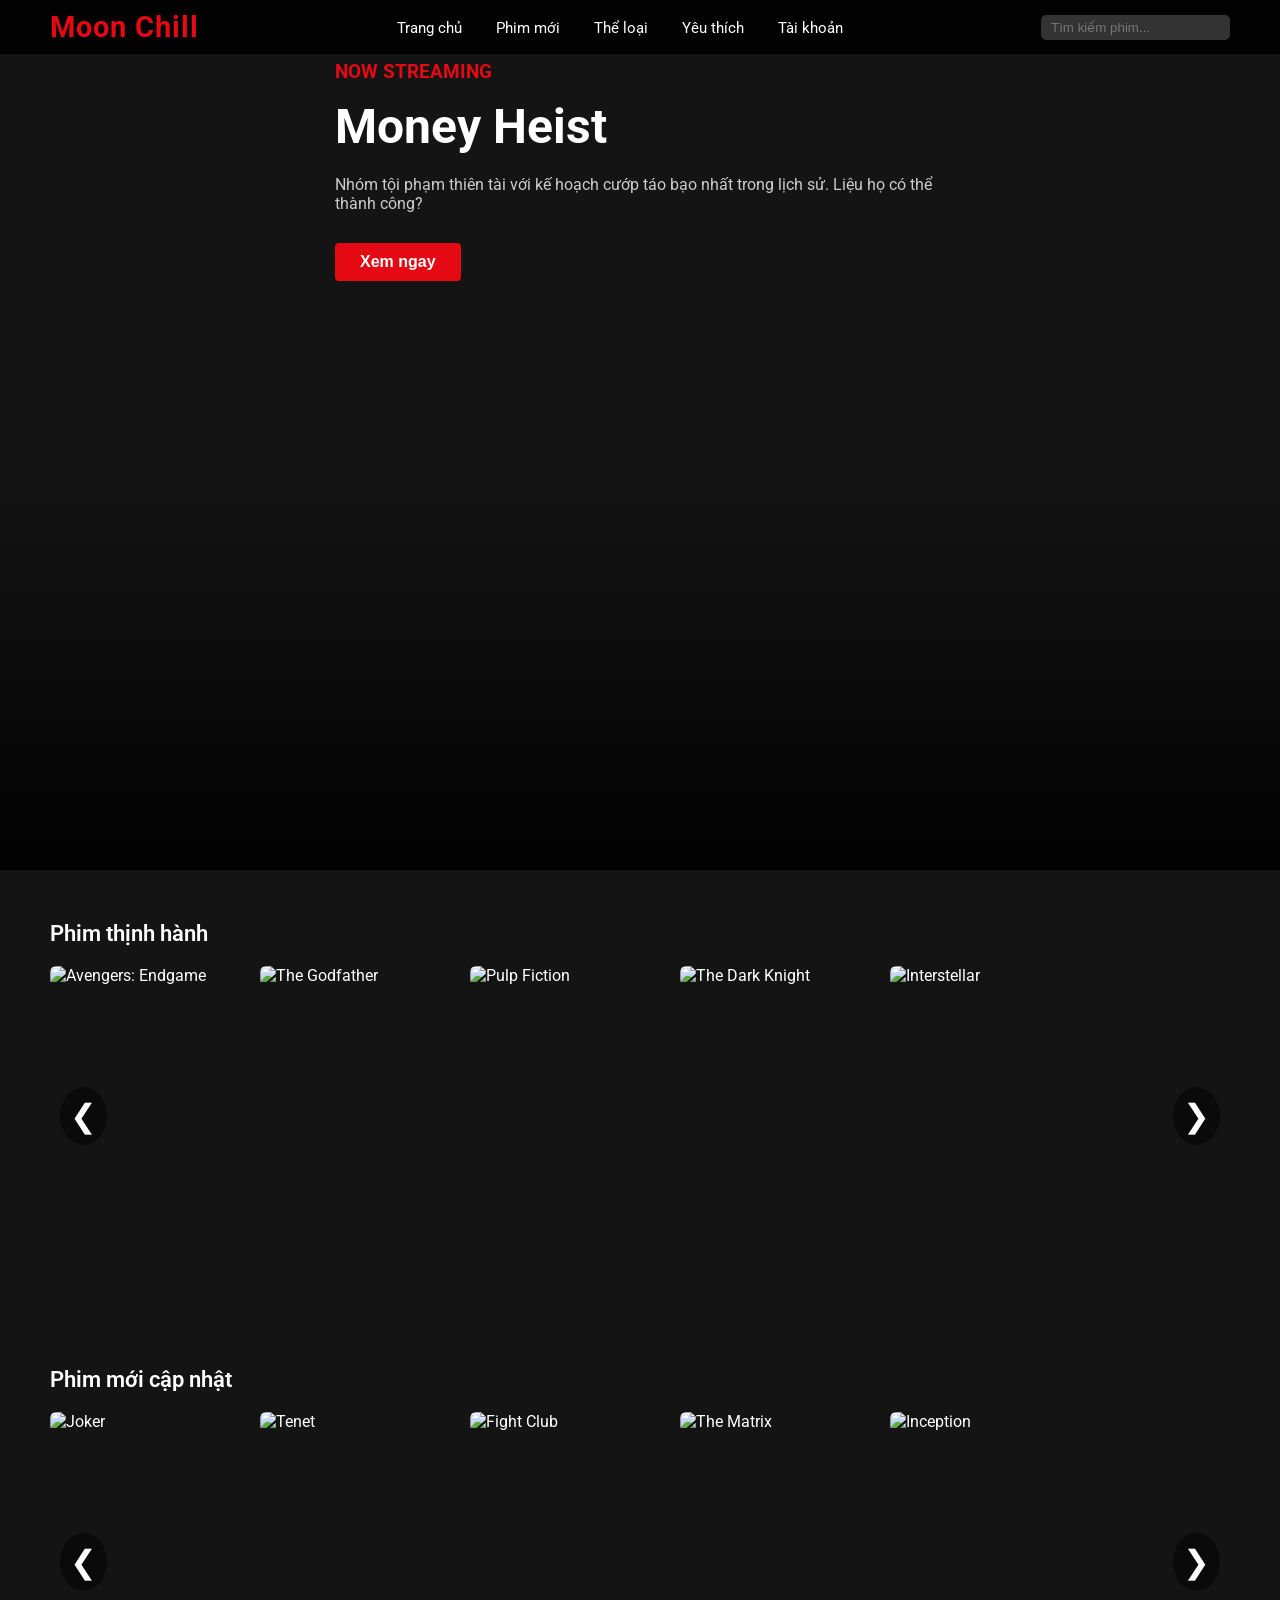
==== index.html @ 310ffe4b "Add files via upload" ====
<!doctype html>
<html lang="vi">
<head>
  <meta charset="utf-8" />
  <meta name="viewport" content="width=device-width, initial-scale=1" />
  <title>Moon Chill - Xem phim trực tuyến</title>
  <link href="https://fonts.googleapis.com/css2?family=Roboto:wght@400;700&display=swap" rel="stylesheet">
  <link rel="stylesheet" href="style.css">
</head>
<body>
  <!-- HEADER -->
  <header>
    <div class="logo">Moon Chill</div>
    <nav>
      <a href="#">Trang chủ</a>
      <a href="#">Phim mới</a>
      <a href="#">Thể loại</a>
      <a href="#">Yêu thích</a>
      <a href="#">Tài khoản</a>
    </nav>
    <div class="search-bar">
      <input type="text" placeholder="Tìm kiếm phim...">
    </div>
  </header>

  <!-- HERO -->
  <section class="hero fade-in" id="hero" style="background-image: url('https://image.tmdb.org/t/p/original/2OMB0ynKlyIenMJWI2Dy9IWT4c.jpg');">
    <div class="hero-content">
      <div class="hero-label fade-in" id="heroLabel">NOW STREAMING</div>
      <h1 id="heroTitle">Money Heist</h1>
      <p id="heroDesc">Nhóm tội phạm thiên tài với kế hoạch cướp táo bạo nhất trong lịch sử. Liệu họ có thể thành công?</p>
      <button id="playButton">Xem ngay</button>
      <button class="add-list">Thêm vào danh sách</button>
    </div>
  </section>

  <!-- PHIM THỊNH HÀNH -->
  <section class="fade-in">
    <h2>Phim thịnh hành</h2>
    <div class="slider-container">
      <button class="slider-btn left">&#10094;</button>
      <div class="movie-row">
        <div class="movie"><img src="https://image.tmdb.org/t/p/w500/7RyHsO4yDXtBv1zUU3mTpHeQ0d5.jpg" alt="Avengers: Endgame"></div>
        <div class="movie"><img src="https://image.tmdb.org/t/p/w500/rSPw7tgCH9c6NqICZef4kZjFOQ5.jpg" alt="The Godfather"></div>
        <div class="movie"><img src="https://image.tmdb.org/t/p/w500/3bhkrj58Vtu7enYsRolD1fZdja1.jpg" alt="Pulp Fiction"></div>
        <div class="movie"><img src="https://image.tmdb.org/t/p/w500/qJ2tW6WMUDux911r6m7haRef0WH.jpg" alt="The Dark Knight"></div>
        <div class="movie"><img src="https://image.tmdb.org/t/p/w500/abW5AzHDaY0XXlZ9k35mTt8NQnw.jpg" alt="Interstellar"></div>
      </div>
      <button class="slider-btn right">&#10095;</button>
    </div>
  </section>

  <!-- PHIM MỚI CẬP NHẬT -->
  <section class="fade-in">
    <h2>Phim mới cập nhật</h2>
    <div class="slider-container">
      <button class="slider-btn left">&#10094;</button>
      <div class="movie-row">
        <div class="movie"><img src="https://image.tmdb.org/t/p/w500/2CAL2433ZeIihfX1Hb2139CX0pW.jpg" alt="Joker"></div>
        <div class="movie"><img src="https://image.tmdb.org/t/p/w500/4ZKZx3asvP3hj7LQo4G7c3LkiCK.jpg" alt="Tenet"></div>
        <div class="movie"><img src="https://image.tmdb.org/t/p/w500/9O7gLzmreU0nGkIB6K3BsJbzvNv.jpg" alt="Fight Club"></div>
        <div class="movie"><img src="https://image.tmdb.org/t/p/w500/6KErczPBROQty7QoIsaa6wJYXZi.jpg" alt="The Matrix"></div>
        <div class="movie"><img src="https://image.tmdb.org/t/p/w500/6gbH9t8XsX6DSW8YvsXk7E8xj1n.jpg" alt="Inception"></div>
      </div>
      <button class="slider-btn right">&#10095;</button>
    </div>
  </section>

  <!-- POPUP VIDEO TRAILER -->
  <div id="videoPopup" class="popup">
    <div class="popup-content">
      <span class="close-btn">&times;</span>
      <video controls autoplay id="trailerVideo">
        <source src="https://cdn.jsdelivr.net/gh/ayusharma1411/trailer-samples/moneyheist.mp4" type="video/mp4">
        Trình duyệt của bạn không hỗ trợ video.
      </video>
    </div>
  </div>

  <!-- FOOTER -->
  <footer class="fade-in">
    © 2025 Moon Chill. Inspired by Netflix UI.
  </footer>

  <script src="app.js"></script>
</body>
</html>
---- style.css ----
* { box-sizing: border-box; margin: 0; padding: 0; }
body {
  font-family: 'Roboto', sans-serif;
  background-color: #141414;
  color: #fff;
  overflow-x: hidden;
}

/* HEADER */
header {
  position: fixed;
  top: 0; left: 0; right: 0;
  display: flex;
  justify-content: space-between;
  align-items: center;
  background: rgba(0, 0, 0, 0.8);
  padding: 16px 50px;
  z-index: 1000;
}
.logo {
  font-size: 1.8rem;
  color: #e50914;
  font-weight: 700;
  letter-spacing: 1px;
}
nav a {
  color: #e5e5e5;
  margin: 0 15px;
  text-decoration: none;
  font-size: 0.95rem;
  transition: color 0.3s;
}
nav a:hover { color: #fff; }
.search-bar input {
  background: #333;
  border: none;
  color: #fff;
  border-radius: 4px;
  padding: 6px 10px;
  outline: none;
}

/* HERO */
.hero {
  position: relative;
  height: 80vh;
  background: url('https://images.unsplash.com/photo-1606112219348-204d7d8b94ee?w=1600') center/cover no-repeat;
  display: flex;
  flex-direction: column;
  justify-content: center;
  padding: 0 60px;
  margin-top: 70px;
}
.hero::after {
  content: '';
  position: absolute;
  inset: 0;
  background: linear-gradient(to top, rgba(0,0,0,0.8) 10%, rgba(0,0,0,0.1));
}
.hero-content {
  position: relative;
  z-index: 1;
  max-width: 550px;
}
.hero h1 {
  font-size: 3rem;
  font-weight: 700;
  margin-bottom: 20px;
}
.hero p {
  font-size: 1rem;
  color: #ccc;
  margin-bottom: 20px;
}
.hero button {
  background-color: #e50914;
  color: #fff;
  border: none;
  padding: 12px 28px;
  font-size: 1rem;
  border-radius: 4px;
  cursor: pointer;
  margin-right: 10px;
  transition: background 0.3s;
}
.hero button:hover { background-color: #f40612; }

/* MOVIE SECTION */
section {
  padding: 40px 60px;
}
section h2 {
  font-size: 1.4rem;
  font-weight: 600;
  margin-bottom: 20px;
}
.movie-row {
  display: flex;
  overflow-x: auto;
  gap: 10px;
  scrollbar-width: none;
}
.movie-row::-webkit-scrollbar { display: none; }
.movie {
  min-width: 200px;
  height: 300px;
  border-radius: 6px;
  overflow: hidden;
  flex-shrink: 0;
  position: relative;
  transition: transform 0.3s;
}
.movie:hover {
  transform: scale(1.08);
  z-index: 2;
}
.movie img {
  width: 100%;
  height: 100%;
  object-fit: cover;
}

/* FOOTER */
footer {
  background-color: #000;
  color: #757575;
  text-align: center;
  padding: 20px;
  font-size: 0.9rem;
  margin-top: 60px;
}

/* Responsive */
@media (max-width: 768px) {
  header { flex-direction: column; gap: 10px; padding: 12px 20px; }
  .hero { padding: 0 20px; height: 60vh; }
  .hero h1 { font-size: 2rem; }
  section { padding: 20px; }
}

/* SLIDER MOVIES */
.slider-container {
  position: relative;
}
.slider-btn {
  position: absolute;
  top: 50%;
  transform: translateY(-50%);
  background-color: rgba(0, 0, 0, 0.5);
  border: none;
  color: #fff;
  font-size: 2rem;
  padding: 10px;
  cursor: pointer;
  border-radius: 50%;
  z-index: 10;
  transition: background 0.3s;
}
.slider-btn:hover {
  background-color: rgba(229, 9, 20, 0.8);
}
.slider-btn.left { left: 10px; }
.slider-btn.right { right: 10px; }
/* Reset và font */
body {
  margin: 0;
  background-color: #141414;
  color: white;
  font-family: 'Roboto', sans-serif;
}

header {
  position: fixed;
  top: 0;
  width: 100%;
  background-color: rgba(0,0,0,0.9);
  display: flex;
  justify-content: space-between;
  align-items: center;
  padding: 10px 50px;
  z-index: 10;
}

.logo {
  font-size: 1.8rem;
  font-weight: 700;
  color: #e50914;
}

nav a {
  margin: 0 15px;
  color: white;
  text-decoration: none;
  transition: color 0.3s;
}

nav a:hover {
  color: #e50914;
}

.search-bar input {
  padding: 5px 10px;
  border-radius: 5px;
  border: none;
}

/* Hero section */
.hero {
  background: url('https://image.tmdb.org/t/p/original/2OMB0ynKlyIenMJWI2Dy9IWT4c.jpg') no-repeat center center/cover;
  height: 90vh;
  display: flex;
  align-items: center;
  justify-content: flex-start;
  color: white;
  padding-left: 50px;
  margin-top: 60px;
  position: relative;
}

.hero::after {
  content: '';
  position: absolute;
  width: 100%;
  height: 100%;
  background: linear-gradient(to top, rgba(0,0,0,0.9), transparent 50%);
  top: 0;
  left: 0;
}

.hero-content {
  position: relative;
  z-index: 2;
  max-width: 600px;
}

.hero button {
  margin: 10px 10px 0 0;
  padding: 10px 25px;
  border: none;
  border-radius: 4px;
  font-weight: 600;
  cursor: pointer;
}

#playButton {
  background-color: #e50914;
  color: white;
}

.add-list {
  background-color: rgba(109,109,110,0.7);
  color: white;
}

/* Movie rows */
section {
  padding: 50px;
}

h2 {
  margin-bottom: 20px;
}

.slider-container {
  position: relative;
}

.movie-row {
  display: flex;
  overflow-x: auto;
  gap: 10px;
  scroll-behavior: smooth;
}

.movie {
  min-width: 200px;
  transition: transform 0.3s;
  cursor: pointer;
}

.movie img {
  width: 100%;
  border-radius: 5px;
}

.movie:hover {
  transform: scale(1.1);
}

/* Nút mũi tên trượt */
.slider-btn {
  position: absolute;
  top: 50%;
  transform: translateY(-50%);
  background-color: rgba(0, 0, 0, 0.5);
  border: none;
  color: #fff;
  font-size: 2rem;
  padding: 10px;
  cursor: pointer;
  border-radius: 50%;
  z-index: 10;
  transition: background 0.3s;
}

.slider-btn:hover {
  background-color: rgba(229, 9, 20, 0.8);
}

.slider-btn.left { left: 10px; }
.slider-btn.right { right: 10px; }

/* Footer */
footer {
  text-align: center;
  padding: 20px;
  color: gray;
  border-top: 1px solid #333;
}

/* Popup trailer */
.popup {
  display: none;
  position: fixed;
  z-index: 999;
  left: 0; top: 0;
  width: 100%; height: 100%;
  background-color: rgba(0,0,0,0.85);
  justify-content: center;
  align-items: center;
}

.popup-content {
  position: relative;
  max-width: 800px;
  width: 90%;
}

.popup video {
  width: 100%;
  border-radius: 10px;
}

.close-btn {
  position: absolute;
  top: -35px;
  right: 0;
  font-size: 2rem;
  cursor: pointer;
  color: white;
}
.movie img {
  width: 100%;
  border-radius: 5px;
  transition: transform 0.3s, box-shadow 0.3s;
}

.movie:hover img {
  transform: scale(1.1);
  box-shadow: 0 10px 20px rgba(0, 0, 0, 0.8);
}
/* Hiệu ứng fade-in khi cuộn trang */
.fade-in {
  opacity: 0;
  transform: translateY(30px);
  transition: opacity 0.8s ease-out, transform 0.8s ease-out;
}

.fade-in.visible {
  opacity: 1;
  transform: translateY(0);
}
/* --- Hero zoom animation --- */
@keyframes heroZoom {
  0% { transform: scale(1); }
  100% { transform: scale(1.05); }
}

.hero {
  background-size: cover;
  background-position: center;
  animation: heroZoom 30s ease-in-out infinite alternate;
}

/* --- Chữ NOW STREAMING --- */
.hero-label {
  font-size: 1.2rem;
  font-weight: 700;
  color: #e50914;
  margin-bottom: 15px;
  opacity: 0;
  transform: translateY(-20px);
  transition: opacity 1s ease-out, transform 1s ease-out;
}

.hero-label.visible {
  opacity: 1;
  transform: translateY(0);
}

/* --- Hero title fade-in --- */
#heroTitle, #heroDesc, #playButton, .add-list {
  opacity: 0;
  transform: translateY(20px);
  transition: opacity 1s ease-out, transform 1s ease-out;
}

.visible-hero-content {
  opacity: 1 !important;
  transform: translateY(0) !important;
}
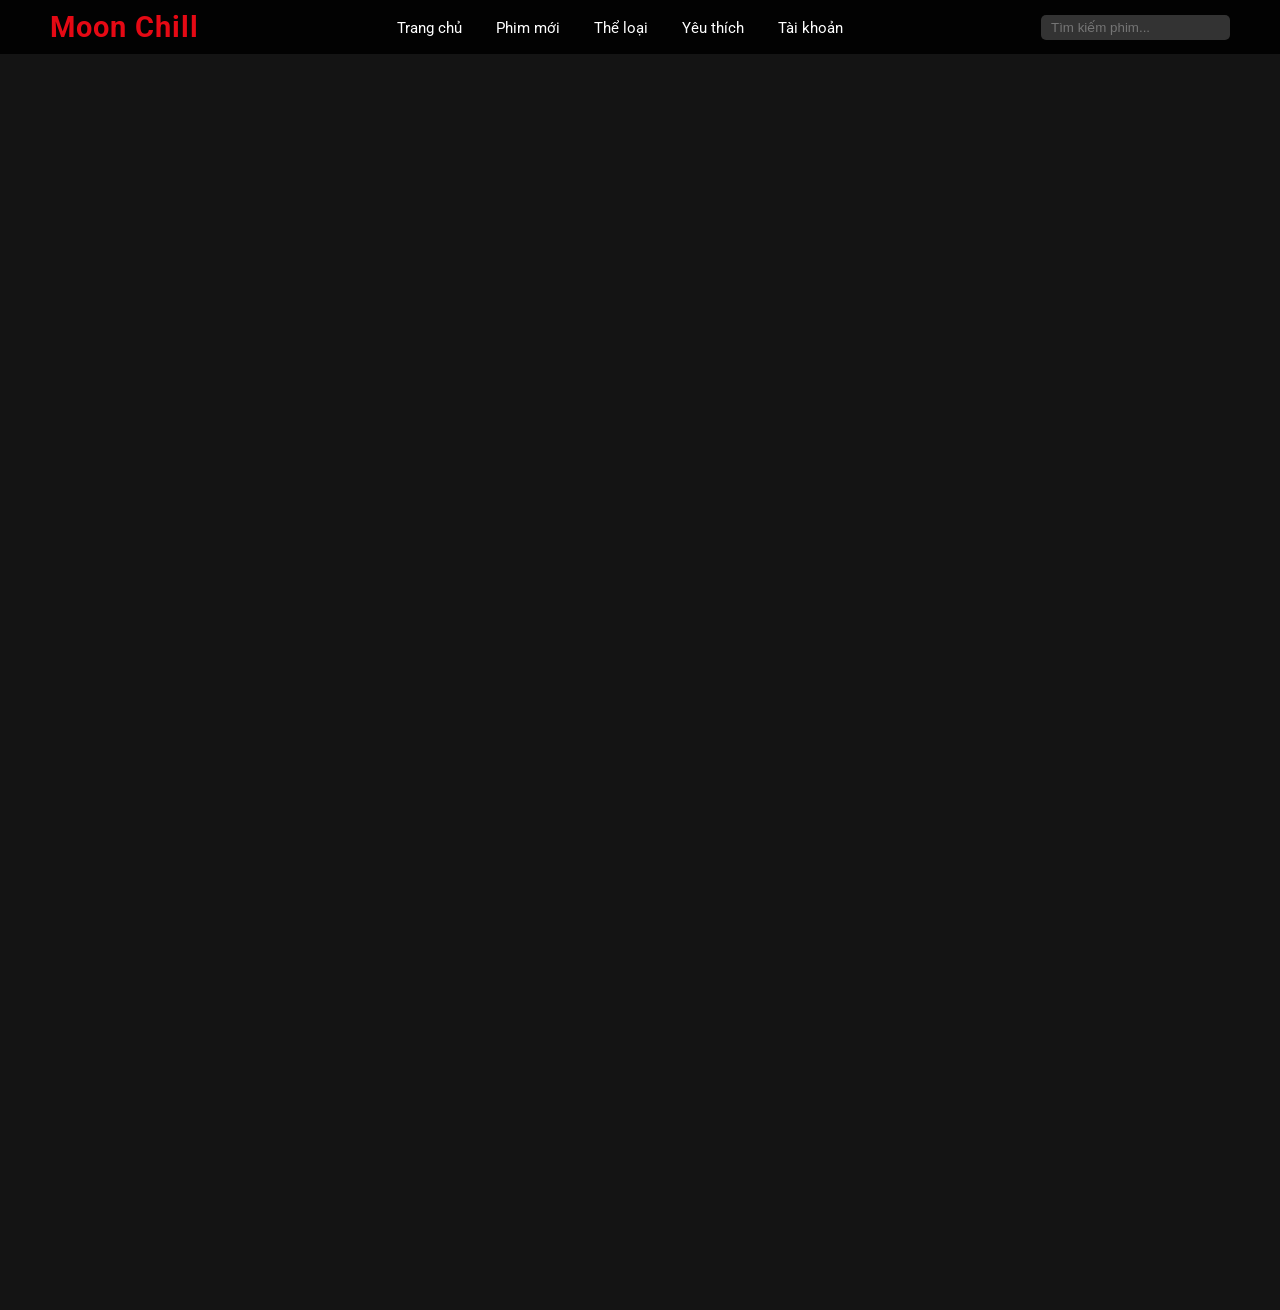
==== commit 699a2ec7: "Update index.html" ====
--- a/index.html
+++ b/index.html
@@ -39,13 +39,7 @@
     <h2>Phim thịnh hành</h2>
     <div class="slider-container">
       <button class="slider-btn left">&#10094;</button>
-      <div class="movie-row">
-        <div class="movie"><img src="https://image.tmdb.org/t/p/w500/7RyHsO4yDXtBv1zUU3mTpHeQ0d5.jpg" alt="Avengers: Endgame"></div>
-        <div class="movie"><img src="https://image.tmdb.org/t/p/w500/rSPw7tgCH9c6NqICZef4kZjFOQ5.jpg" alt="The Godfather"></div>
-        <div class="movie"><img src="https://image.tmdb.org/t/p/w500/3bhkrj58Vtu7enYsRolD1fZdja1.jpg" alt="Pulp Fiction"></div>
-        <div class="movie"><img src="https://image.tmdb.org/t/p/w500/qJ2tW6WMUDux911r6m7haRef0WH.jpg" alt="The Dark Knight"></div>
-        <div class="movie"><img src="https://image.tmdb.org/t/p/w500/abW5AzHDaY0XXlZ9k35mTt8NQnw.jpg" alt="Interstellar"></div>
-      </div>
+      <div class="movie-row"></div>
       <button class="slider-btn right">&#10095;</button>
     </div>
   </section>
@@ -55,13 +49,7 @@
     <h2>Phim mới cập nhật</h2>
     <div class="slider-container">
       <button class="slider-btn left">&#10094;</button>
-      <div class="movie-row">
-        <div class="movie"><img src="https://image.tmdb.org/t/p/w500/2CAL2433ZeIihfX1Hb2139CX0pW.jpg" alt="Joker"></div>
-        <div class="movie"><img src="https://image.tmdb.org/t/p/w500/4ZKZx3asvP3hj7LQo4G7c3LkiCK.jpg" alt="Tenet"></div>
-        <div class="movie"><img src="https://image.tmdb.org/t/p/w500/9O7gLzmreU0nGkIB6K3BsJbzvNv.jpg" alt="Fight Club"></div>
-        <div class="movie"><img src="https://image.tmdb.org/t/p/w500/6KErczPBROQty7QoIsaa6wJYXZi.jpg" alt="The Matrix"></div>
-        <div class="movie"><img src="https://image.tmdb.org/t/p/w500/6gbH9t8XsX6DSW8YvsXk7E8xj1n.jpg" alt="Inception"></div>
-      </div>
+      <div class="movie-row"></div>
       <button class="slider-btn right">&#10095;</button>
     </div>
   </section>
@@ -70,10 +58,7 @@
   <div id="videoPopup" class="popup">
     <div class="popup-content">
       <span class="close-btn">&times;</span>
-      <video controls autoplay id="trailerVideo">
-        <source src="https://cdn.jsdelivr.net/gh/ayusharma1411/trailer-samples/moneyheist.mp4" type="video/mp4">
-        Trình duyệt của bạn không hỗ trợ video.
-      </video>
+      <iframe id="trailerVideo" width="100%" height="400" frameborder="0" allowfullscreen></iframe>
     </div>
   </div>
 
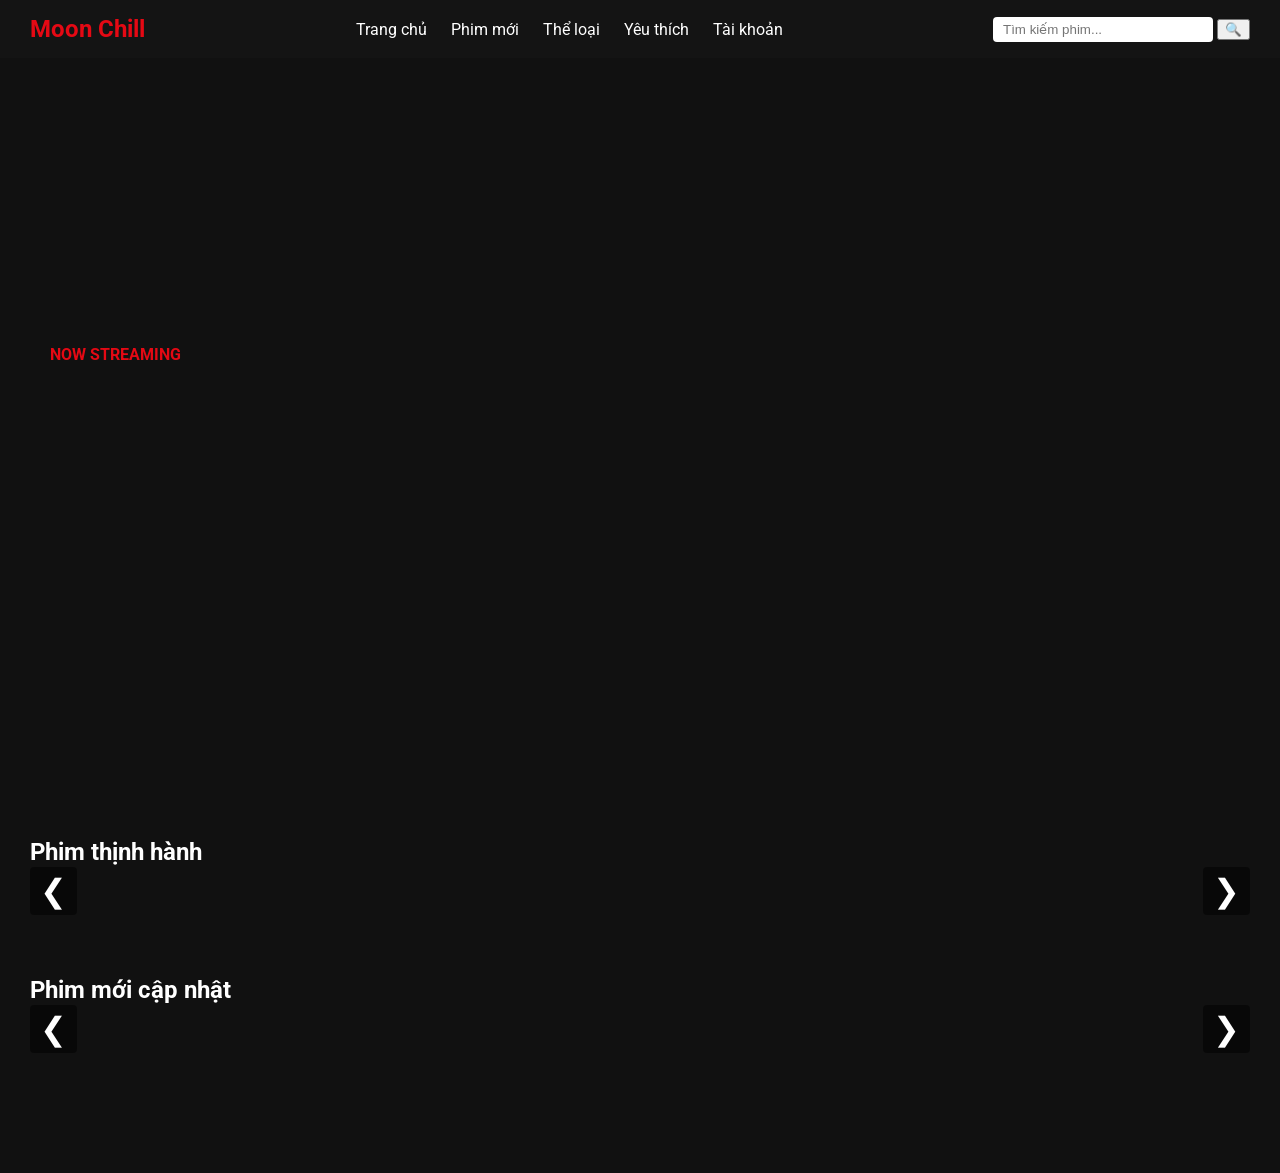
==== commit 4261acc8: "Update index.html" ====
--- a/index.html
+++ b/index.html
@@ -11,7 +11,7 @@
   <!-- HEADER -->
   <header>
     <div class="logo">Moon Chill</div>
-    <nav>
+    <nav id="mainNav">
       <a href="#">Trang chủ</a>
       <a href="#">Phim mới</a>
       <a href="#">Thể loại</a>
@@ -19,22 +19,26 @@
       <a href="#">Tài khoản</a>
     </nav>
     <div class="search-bar">
-      <input type="text" placeholder="Tìm kiếm phim...">
+      <form id="searchForm">
+        <input type="text" id="searchInput" placeholder="Tìm kiếm phim...">
+        <button type="submit">🔍</button>
+      </form>
     </div>
+    <div class="mobile-menu-btn">&#9776;</div>
   </header>
 
-  <!-- HERO -->
-  <section class="hero fade-in" id="hero" style="background-image: url('https://image.tmdb.org/t/p/original/2OMB0ynKlyIenMJWI2Dy9IWT4c.jpg');">
+  <!-- HERO BANNER -->
+  <section class="hero fade-in" id="hero">
     <div class="hero-content">
       <div class="hero-label fade-in" id="heroLabel">NOW STREAMING</div>
-      <h1 id="heroTitle">Money Heist</h1>
-      <p id="heroDesc">Nhóm tội phạm thiên tài với kế hoạch cướp táo bạo nhất trong lịch sử. Liệu họ có thể thành công?</p>
+      <h1 id="heroTitle">Loading...</h1>
+      <p id="heroDesc">Loading description...</p>
       <button id="playButton">Xem ngay</button>
       <button class="add-list">Thêm vào danh sách</button>
     </div>
   </section>
 
-  <!-- PHIM THỊNH HÀNH -->
+  <!-- SLIDER PHIM THỊNH HÀNH -->
   <section class="fade-in">
     <h2>Phim thịnh hành</h2>
     <div class="slider-container">
@@ -44,7 +48,7 @@
     </div>
   </section>
 
-  <!-- PHIM MỚI CẬP NHẬT -->
+  <!-- SLIDER PHIM MỚI CẬP NHẬT -->
   <section class="fade-in">
     <h2>Phim mới cập nhật</h2>
     <div class="slider-container">
@@ -54,7 +58,7 @@
     </div>
   </section>
 
-  <!-- POPUP VIDEO TRAILER -->
+  <!-- POPUP TRAILER -->
   <div id="videoPopup" class="popup">
     <div class="popup-content">
       <span class="close-btn">&times;</span>
@@ -67,6 +71,7 @@
     © 2025 Moon Chill. Inspired by Netflix UI.
   </footer>
 
+  <!-- SCRIPT JS -->
   <script src="app.js"></script>
 </body>
 </html>
--- a/style.css
+++ b/style.css
@@ -1,413 +1,157 @@
-* { box-sizing: border-box; margin: 0; padding: 0; }
-body {
-  font-family: 'Roboto', sans-serif;
-  background-color: #141414;
-  color: #fff;
-  overflow-x: hidden;
+/* === GLOBAL === */
+body { 
+  margin:0; 
+  font-family:'Roboto', sans-serif; 
+  background:#111; 
+  color:#fff; 
+  transition: background 0.3s, color 0.3s;
+}
+body.dark-mode { background:#121212; color:#fff; }
+
+section { padding:30px; }
+section h2 { margin-bottom:20px; font-size:1.5rem; }
+
+/* === HEADER === */
+header { 
+  display:flex; 
+  justify-content:space-between; 
+  align-items:center; 
+  padding:15px 30px; 
+  background:#141414; 
+  position:sticky; 
+  top:0; 
+  z-index:1000; 
+}
+header .logo { font-size:1.5rem; font-weight:700; color:#e50914; }
+header nav a { margin:0 10px; color:#fff; text-decoration:none; }
+header nav a:hover { color:#e50914; }
+header .search-bar input { 
+  padding:5px 10px; 
+  border-radius:4px; 
+  border:none; 
+  outline:none;
+  width:200px;
+}
+header .mobile-menu-btn { display:none; font-size:2rem; cursor:pointer; }
+
+/* === HERO === */
+.hero { 
+  position:relative; 
+  height:70vh; 
+  background-size:cover; 
+  background-position:center; 
+  display:flex; 
+  align-items:center; 
+  justify-content:flex-start; 
+  padding:50px; 
+  animation: heroZoom 30s ease-in-out infinite alternate;
+}
+.hero-label { 
+  color:#e50914; 
+  font-weight:700; 
+  opacity:0; 
+  transform:translateY(-20px); 
+  transition:0.8s; 
+}
+.hero-label.visible { opacity:1; transform:translateY(0); }
+#heroTitle,#heroDesc,#playButton,.add-list { opacity:0; transform:translateY(20px); transition:1s; }
+.visible-hero-content { opacity:1 !important; transform:translateY(0) !important; }
+.hero button { 
+  padding:10px 20px; 
+  margin-right:10px; 
+  background:#e50914; 
+  border:none; 
+  cursor:pointer; 
+  border-radius:4px; 
+  color:#fff; 
+  font-weight:700; 
+}
+.hero button.add-list { background:#333; }
+@keyframes heroZoom { 0%{transform:scale(1);} 100%{transform:scale(1.05);} }
+
+/* === SLIDER === */
+.slider-container { position:relative; }
+.movie-row { 
+  display:flex; 
+  gap:10px; 
+  overflow-x:auto; 
+  scroll-behavior:smooth; 
+  padding-bottom:10px;
+}
+.movie-row::-webkit-scrollbar { display:none; } /* Ẩn scrollbar */
+.movie img { 
+  height:200px; 
+  border-radius:5px; 
+  cursor:pointer; 
+  transition:transform 0.3s, box-shadow 0.3s; 
+}
+.movie img:hover { 
+  transform:scale(1.1); 
+  box-shadow:0 5px 20px rgba(0,0,0,0.7); 
+}
+.slider-btn { 
+  position:absolute; 
+  top:50%; 
+  transform:translateY(-50%); 
+  background:rgba(0,0,0,0.5); 
+  border:none; 
+  color:#fff; 
+  font-size:2rem; 
+  padding:5px 10px; 
+  cursor:pointer; 
+  border-radius:4px;
+  z-index:10;
+}
+.slider-btn.left { left:0; } 
+.slider-btn.right { right:0; }
+
+/* === POPUP TRAILER === */
+.popup { 
+  display:none; 
+  position:fixed; 
+  top:0; left:0; 
+  width:100%; height:100%; 
+  background:rgba(0,0,0,0.9); 
+  justify-content:center; 
+  align-items:center; 
+  z-index:2000; 
+}
+.popup-content { 
+  position:relative; 
+  width:80%; 
+  max-width:800px; 
+}
+.popup .close-btn { 
+  position:absolute; 
+  top:10px; 
+  right:10px; 
+  font-size:2rem; 
+  cursor:pointer; 
+  color:#fff; 
 }
 
-/* HEADER */
-header {
-  position: fixed;
-  top: 0; left: 0; right: 0;
-  display: flex;
-  justify-content: space-between;
-  align-items: center;
-  background: rgba(0, 0, 0, 0.8);
-  padding: 16px 50px;
-  z-index: 1000;
-}
-.logo {
-  font-size: 1.8rem;
-  color: #e50914;
-  font-weight: 700;
-  letter-spacing: 1px;
-}
-nav a {
-  color: #e5e5e5;
-  margin: 0 15px;
-  text-decoration: none;
-  font-size: 0.95rem;
-  transition: color 0.3s;
-}
-nav a:hover { color: #fff; }
-.search-bar input {
-  background: #333;
-  border: none;
-  color: #fff;
-  border-radius: 4px;
-  padding: 6px 10px;
-  outline: none;
+/* === FADE-IN === */
+.fade-in { opacity:0; transform:translateY(20px); transition:1s; }
+.fade-in.visible { opacity:1; transform:translateY(0); }
+
+/* === FOOTER === */
+footer { 
+  text-align:center; 
+  padding:20px; 
+  background:#141414; 
+  margin-top:30px; 
 }
 
-/* HERO */
-.hero {
-  position: relative;
-  height: 80vh;
-  background: url('https://images.unsplash.com/photo-1606112219348-204d7d8b94ee?w=1600') center/cover no-repeat;
-  display: flex;
-  flex-direction: column;
-  justify-content: center;
-  padding: 0 60px;
-  margin-top: 70px;
-}
-.hero::after {
-  content: '';
-  position: absolute;
-  inset: 0;
-  background: linear-gradient(to top, rgba(0,0,0,0.8) 10%, rgba(0,0,0,0.1));
-}
-.hero-content {
-  position: relative;
-  z-index: 1;
-  max-width: 550px;
-}
-.hero h1 {
-  font-size: 3rem;
-  font-weight: 700;
-  margin-bottom: 20px;
-}
-.hero p {
-  font-size: 1rem;
-  color: #ccc;
-  margin-bottom: 20px;
-}
-.hero button {
-  background-color: #e50914;
-  color: #fff;
-  border: none;
-  padding: 12px 28px;
-  font-size: 1rem;
-  border-radius: 4px;
-  cursor: pointer;
-  margin-right: 10px;
-  transition: background 0.3s;
-}
-.hero button:hover { background-color: #f40612; }
-
-/* MOVIE SECTION */
-section {
-  padding: 40px 60px;
-}
-section h2 {
-  font-size: 1.4rem;
-  font-weight: 600;
-  margin-bottom: 20px;
-}
-.movie-row {
-  display: flex;
-  overflow-x: auto;
-  gap: 10px;
-  scrollbar-width: none;
-}
-.movie-row::-webkit-scrollbar { display: none; }
-.movie {
-  min-width: 200px;
-  height: 300px;
-  border-radius: 6px;
-  overflow: hidden;
-  flex-shrink: 0;
-  position: relative;
-  transition: transform 0.3s;
-}
-.movie:hover {
-  transform: scale(1.08);
-  z-index: 2;
-}
-.movie img {
-  width: 100%;
-  height: 100%;
-  object-fit: cover;
+/* === RESPONSIVE === */
+@media (max-width:768px){
+  header nav { display:none; flex-direction:column; background:#141414; position:absolute; top:60px; left:0; width:100%; padding:10px; }
+  header nav.active { display:flex; }
+  header .mobile-menu-btn { display:block; }
+  .hero { padding:30px; height:50vh; }
+  .movie img { height:150px; }
 }
 
-/* FOOTER */
-footer {
-  background-color: #000;
-  color: #757575;
-  text-align: center;
-  padding: 20px;
-  font-size: 0.9rem;
-  margin-top: 60px;
-}
-
-/* Responsive */
-@media (max-width: 768px) {
-  header { flex-direction: column; gap: 10px; padding: 12px 20px; }
-  .hero { padding: 0 20px; height: 60vh; }
-  .hero h1 { font-size: 2rem; }
-  section { padding: 20px; }
-}
-
-/* SLIDER MOVIES */
-.slider-container {
-  position: relative;
-}
-.slider-btn {
-  position: absolute;
-  top: 50%;
-  transform: translateY(-50%);
-  background-color: rgba(0, 0, 0, 0.5);
-  border: none;
-  color: #fff;
-  font-size: 2rem;
-  padding: 10px;
-  cursor: pointer;
-  border-radius: 50%;
-  z-index: 10;
-  transition: background 0.3s;
-}
-.slider-btn:hover {
-  background-color: rgba(229, 9, 20, 0.8);
-}
-.slider-btn.left { left: 10px; }
-.slider-btn.right { right: 10px; }
-/* Reset và font */
-body {
-  margin: 0;
-  background-color: #141414;
-  color: white;
-  font-family: 'Roboto', sans-serif;
-}
-
-header {
-  position: fixed;
-  top: 0;
-  width: 100%;
-  background-color: rgba(0,0,0,0.9);
-  display: flex;
-  justify-content: space-between;
-  align-items: center;
-  padding: 10px 50px;
-  z-index: 10;
-}
-
-.logo {
-  font-size: 1.8rem;
-  font-weight: 700;
-  color: #e50914;
-}
-
-nav a {
-  margin: 0 15px;
-  color: white;
-  text-decoration: none;
-  transition: color 0.3s;
-}
-
-nav a:hover {
-  color: #e50914;
-}
-
-.search-bar input {
-  padding: 5px 10px;
-  border-radius: 5px;
-  border: none;
-}
-
-/* Hero section */
-.hero {
-  background: url('https://image.tmdb.org/t/p/original/2OMB0ynKlyIenMJWI2Dy9IWT4c.jpg') no-repeat center center/cover;
-  height: 90vh;
-  display: flex;
-  align-items: center;
-  justify-content: flex-start;
-  color: white;
-  padding-left: 50px;
-  margin-top: 60px;
-  position: relative;
-}
-
-.hero::after {
-  content: '';
-  position: absolute;
-  width: 100%;
-  height: 100%;
-  background: linear-gradient(to top, rgba(0,0,0,0.9), transparent 50%);
-  top: 0;
-  left: 0;
-}
-
-.hero-content {
-  position: relative;
-  z-index: 2;
-  max-width: 600px;
-}
-
-.hero button {
-  margin: 10px 10px 0 0;
-  padding: 10px 25px;
-  border: none;
-  border-radius: 4px;
-  font-weight: 600;
-  cursor: pointer;
-}
-
-#playButton {
-  background-color: #e50914;
-  color: white;
-}
-
-.add-list {
-  background-color: rgba(109,109,110,0.7);
-  color: white;
-}
-
-/* Movie rows */
-section {
-  padding: 50px;
-}
-
-h2 {
-  margin-bottom: 20px;
-}
-
-.slider-container {
-  position: relative;
-}
-
-.movie-row {
-  display: flex;
-  overflow-x: auto;
-  gap: 10px;
-  scroll-behavior: smooth;
-}
-
-.movie {
-  min-width: 200px;
-  transition: transform 0.3s;
-  cursor: pointer;
-}
-
-.movie img {
-  width: 100%;
-  border-radius: 5px;
-}
-
-.movie:hover {
-  transform: scale(1.1);
-}
-
-/* Nút mũi tên trượt */
-.slider-btn {
-  position: absolute;
-  top: 50%;
-  transform: translateY(-50%);
-  background-color: rgba(0, 0, 0, 0.5);
-  border: none;
-  color: #fff;
-  font-size: 2rem;
-  padding: 10px;
-  cursor: pointer;
-  border-radius: 50%;
-  z-index: 10;
-  transition: background 0.3s;
-}
-
-.slider-btn:hover {
-  background-color: rgba(229, 9, 20, 0.8);
-}
-
-.slider-btn.left { left: 10px; }
-.slider-btn.right { right: 10px; }
-
-/* Footer */
-footer {
-  text-align: center;
-  padding: 20px;
-  color: gray;
-  border-top: 1px solid #333;
-}
-
-/* Popup trailer */
-.popup {
-  display: none;
-  position: fixed;
-  z-index: 999;
-  left: 0; top: 0;
-  width: 100%; height: 100%;
-  background-color: rgba(0,0,0,0.85);
-  justify-content: center;
-  align-items: center;
-}
-
-.popup-content {
-  position: relative;
-  max-width: 800px;
-  width: 90%;
-}
-
-.popup video {
-  width: 100%;
-  border-radius: 10px;
-}
-
-.close-btn {
-  position: absolute;
-  top: -35px;
-  right: 0;
-  font-size: 2rem;
-  cursor: pointer;
-  color: white;
-}
-.movie img {
-  width: 100%;
-  border-radius: 5px;
-  transition: transform 0.3s, box-shadow 0.3s;
-}
-
-.movie:hover img {
-  transform: scale(1.1);
-  box-shadow: 0 10px 20px rgba(0, 0, 0, 0.8);
-}
-/* Hiệu ứng fade-in khi cuộn trang */
-.fade-in {
-  opacity: 0;
-  transform: translateY(30px);
-  transition: opacity 0.8s ease-out, transform 0.8s ease-out;
-}
-
-.fade-in.visible {
-  opacity: 1;
-  transform: translateY(0);
-}
-/* --- Hero zoom animation --- */
-@keyframes heroZoom {
-  0% { transform: scale(1); }
-  100% { transform: scale(1.05); }
-}
-
-.hero {
-  background-size: cover;
-  background-position: center;
-  animation: heroZoom 30s ease-in-out infinite alternate;
-}
-
-/* --- Chữ NOW STREAMING --- */
-.hero-label {
-  font-size: 1.2rem;
-  font-weight: 700;
-  color: #e50914;
-  margin-bottom: 15px;
-  opacity: 0;
-  transform: translateY(-20px);
-  transition: opacity 1s ease-out, transform 1s ease-out;
-}
-
-.hero-label.visible {
-  opacity: 1;
-  transform: translateY(0);
-}
-
-/* --- Hero title fade-in --- */
-#heroTitle, #heroDesc, #playButton, .add-list {
-  opacity: 0;
-  transform: translateY(20px);
-  transition: opacity 1s ease-out, transform 1s ease-out;
-}
-
-.visible-hero-content {
-  opacity: 1 !important;
-  transform: translateY(0) !important;
-}
-
-
+/* === DARK MODE TOGGLE === */
+body.dark-mode header { background:#1a1a1a; }
+body.dark-mode footer { background:#1a1a1a; }
+body.dark-mode .hero button.add-list { background:#555; }
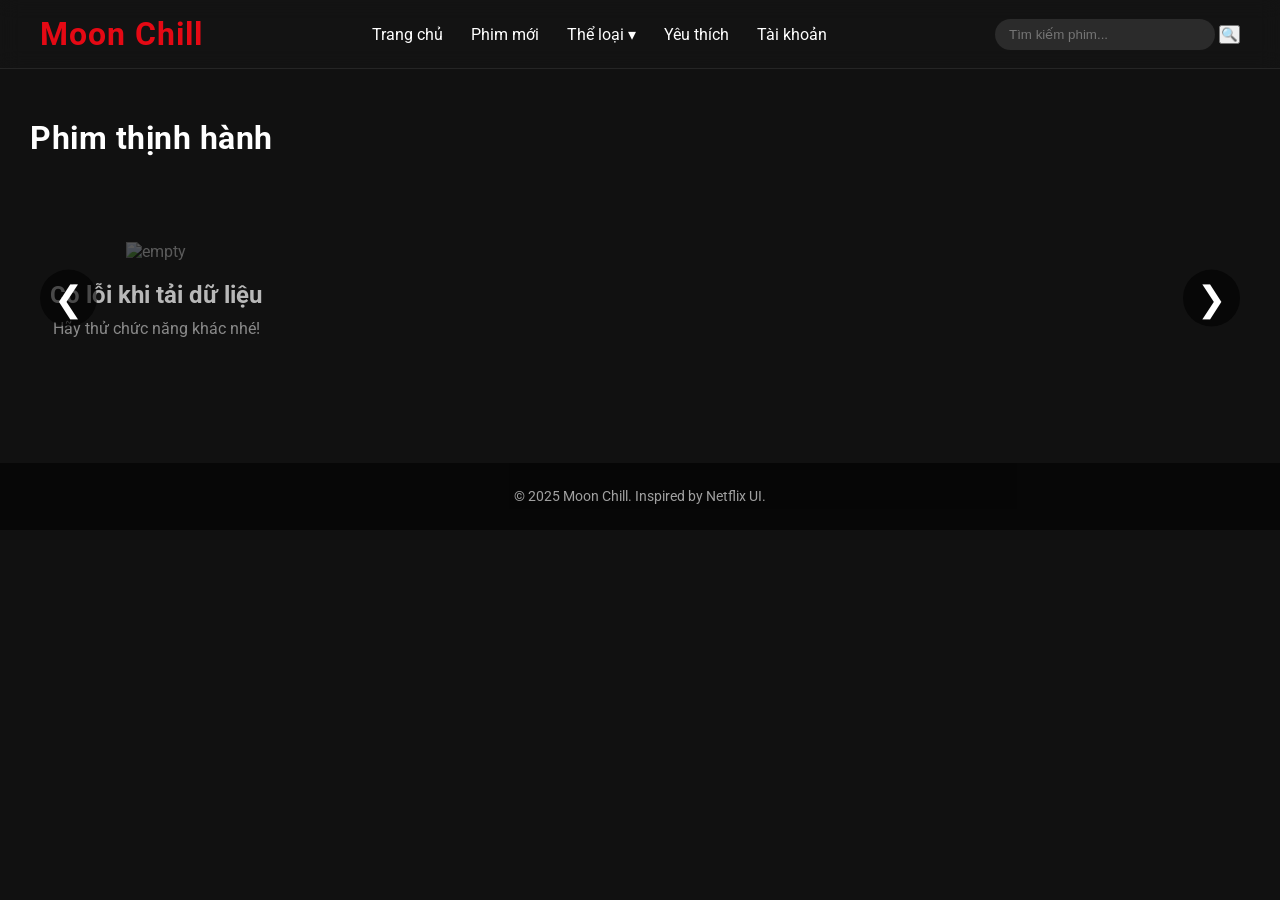
==== commit 02b75ce2: "Add files via upload" ====
--- a/index.html
+++ b/index.html
@@ -1,77 +1,372 @@
 <!doctype html>
 <html lang="vi">
 <head>
-  <meta charset="utf-8" />
-  <meta name="viewport" content="width=device-width, initial-scale=1" />
+  <meta charset="utf-8"/>
+  <meta name="viewport" content="width=device-width, initial-scale=1"/>
   <title>Moon Chill - Xem phim trực tuyến</title>
-  <link href="https://fonts.googleapis.com/css2?family=Roboto:wght@400;700&display=swap" rel="stylesheet">
-  <link rel="stylesheet" href="style.css">
+  <link href="https://fonts.googleapis.com/css2?family=Roboto:wght@300;400;700&display=swap" rel="stylesheet">
+  <style>
+    :root {
+      --bg: #111;
+      --accent: #e50914;
+      --text: #fff;
+      --glass: rgba(20, 20, 20, 0.7);
+    }
+    *{box-sizing:border-box;margin:0;padding:0}
+    body{background:var(--bg);color:var(--text);font-family:'Roboto',sans-serif;overflow-x:hidden}
+    a{color:var(--text);text-decoration:none}
+    section{padding:50px 30px;position:relative}
+    section h2{margin-bottom:25px;font-size:2rem;font-weight:700;letter-spacing:.5px}
+
+    /* HEADER */
+    header{
+      display:flex;justify-content:space-between;align-items:center;
+      padding:15px 40px;background:var(--glass);backdrop-filter:blur(10px);
+      position:sticky;top:0;z-index:1000;border-bottom:1px solid rgba(255,255,255,.08)
+    }
+    header .logo{font-size:2rem;font-weight:700;color:var(--accent);letter-spacing:1px}
+    header nav a{margin:0 12px;font-size:1rem;transition:.3s}
+    header nav a:hover{color:var(--accent);transform:scale(1.05)}
+    header .search-bar{display:flex;align-items:center}
+    header .search-bar input{
+      padding:8px 14px;border-radius:25px;border:none;outline:none;width:220px;background:rgba(255,255,255,.1);color:#fff;transition:.3s
+    }
+    header .search-bar input:focus{background:rgba(255,255,255,.2);width:250px}
+    header .mobile-menu-btn{display:none;font-size:2rem;cursor:pointer}
+
+    /* HERO */
+    .hero{
+      position:relative;height:80vh;background-size:cover;background-position:center;
+      display:flex;align-items:center;justify-content:flex-start;padding:60px;
+      animation:heroZoom 25s ease-in-out infinite alternate
+    }
+    @keyframes heroZoom{0%{transform:scale(1)}100%{transform:scale(1.08)}}
+    .hero::before{
+      content:'';position:absolute;inset:0;background:linear-gradient(90deg,rgba(0,0,0,.9) 30%,transparent)
+    }
+    .hero-content{position:relative;max-width:600px}
+    .hero-label{color:var(--accent);font-weight:700;margin-bottom:.5rem;font-size:1.1rem;letter-spacing:2px}
+    .hero h1{font-size:3.5rem;margin-bottom:1rem;line-height:1.1}
+    .hero p{margin-bottom:1.5rem;line-height:1.6;font-size:1.1rem;opacity:.9}
+    .btn-group{display:flex;gap:1rem;margin-top:1.5rem}
+    .btn-group button{
+      padding:.8rem 1.8rem;font-size:1rem;border:none;border-radius:30px;cursor:pointer;font-weight:700;transition:.3s
+    }
+    #playButton{background:var(--accent);color:#fff}
+    #playButton:hover{background:#f40612;transform:scale(1.05)}
+    #watchButton{background:rgba(255,255,255,.2);color:#fff;backdrop-filter:blur(5px)}
+    #watchButton:hover{background:rgba(255,255,255,.3);transform:scale(1.05)}
+    .add-list{background:rgba(255,255,255,.1);color:#fff;margin-top:1rem;padding:.6rem 1.4rem;border:1px solid rgba(255,255,255,.3);border-radius:25px;cursor:pointer;transition:.3s}
+    .add-list:hover{background:rgba(255,255,255,.2);transform:scale(1.05)}
+
+    /* SLIDER */
+    .slider-container{position:relative}
+    .movie-row{
+      display:flex;gap:12px;overflow-x:auto;scroll-behavior:smooth;padding-bottom:15px
+    }
+    .movie-row::-webkit-scrollbar{display:none}
+    .movie{
+      flex:0 0 auto;position:relative;border-radius:8px;overflow:hidden;
+      transition:transform .4s,box-shadow .4s
+    }
+    .movie img{height:220px;border-radius:8px;display:block}
+    .movie:hover{transform:scale(1.12) translateY(-5px);box-shadow:0 10px 30px rgba(229,9,20,.5)}
+    .slider-btn{
+      position:absolute;top:50%;transform:translateY(-50%);
+      background:rgba(0,0,0,.6);border:none;color:#fff;font-size:2.2rem;
+      padding:8px 14px;cursor:pointer;border-radius:50%;z-index:10;transition:.3s
+    }
+    .slider-btn:hover{background:rgba(0,0,0,.8);transform:translateY(-50%) scale(1.1)}
+    .slider-btn.left{left:10px}
+    .slider-btn.right{right:10px}
+
+    /* SKELETON LOADING */
+    .skeleton{
+      background:linear-gradient(90deg,#222 25%,#333 50%,#222 75%);
+      background-size:200% 100%;animation:shine 1.5s infinite;
+      height:220px;width:147px;border-radius:8px
+    }
+    @keyframes shine{0%{background-position:-200%}100%{background-position:200%}}
+
+    /* EMPTY STATE */
+    .empty{
+      text-align:center;padding:60px 20px
+    }
+    .empty img{
+      width:180px;opacity:.3;margin-bottom:20px
+    }
+    .empty h3{
+      font-size:1.5rem;margin-bottom:10px;opacity:.7
+    }
+    .empty p{
+      opacity:.5
+    }
+
+    /* POPUP TRAILER */
+    .popup{
+      display:none;position:fixed;inset:0;background:rgba(0,0,0,.85);
+      justify-content:center;align-items:center;z-index:2000;backdrop-filter:blur(5px)
+    }
+    .popup-content{
+      position:relative;width:90%;max-width:900px;border-radius:12px;overflow:hidden;
+      box-shadow:0 0 40px rgba(0,0,0,.8)
+    }
+    .popup .close-btn{
+      position:absolute;top:15px;right:20px;font-size:2.5rem;cursor:pointer;color:#fff;z-index:2
+    }
+
+    /* DROPDOWN THỂ LOẠI - GLASS */
+    .dropdown{position:relative;display:inline-block}
+    .dropdown-content{
+      display:none;position:absolute;background:var(--glass);backdrop-filter:blur(10px);
+      min-width:180px;z-index:1;border-radius:8px;border:1px solid rgba(255,255,255,.1);overflow:hidden
+    }
+    .dropdown-content a{
+      color:#fff;padding:12px 18px;display:block;font-size:.95rem;transition:.2s
+    }
+    .dropdown-content a:hover{background:rgba(255,255,255,.1)}
+    .dropdown:hover .dropdown-content{display:block}
+
+    /* TRANSITION SECTION */
+    .section-fade{
+      animation:fadeIn .6s ease-in-out
+    }
+    @keyframes fadeIn{from{opacity:0;transform:translateY(20px)}to{opacity:1;transform:translateY(0)}}
+
+    /* FOOTER */
+    footer{
+      text-align:center;padding:25px;font-size:.9rem;opacity:.6;background:#000
+    }
+
+    /* MOBILE */
+    @media (max-width:768px){
+      header{padding:15px 20px}
+      header nav{display:none;flex-direction:column;position:absolute;top:60px;left:0;width:100%;background:var(--glass);backdrop-filter:blur(10px);border-top:1px solid rgba(255,255,255,.1)}
+      header nav.active{display:flex}
+      header .mobile-menu-btn{display:block}
+      .hero{padding:40px 20px;height:60vh}
+      .hero h1{font-size:2.2rem}
+      section{padding:35px 20px}
+    }
+  </style>
 </head>
+
 <body>
   <!-- HEADER -->
   <header>
     <div class="logo">Moon Chill</div>
     <nav id="mainNav">
-      <a href="#">Trang chủ</a>
-      <a href="#">Phim mới</a>
-      <a href="#">Thể loại</a>
+      <a href="#" onclick="loadHome()">Trang chủ</a>
+      <a href="#" onclick="loadNowPlaying()">Phim mới</a>
+      <div class="dropdown">
+        <a href="#">Thể loại ▾</a>
+        <div class="dropdown-content" id="genreDropdown"></div>
+      </div>
       <a href="#">Yêu thích</a>
       <a href="#">Tài khoản</a>
     </nav>
     <div class="search-bar">
-      <form id="searchForm">
+      <form id="searchForm" onsubmit="doSearch(event)">
         <input type="text" id="searchInput" placeholder="Tìm kiếm phim...">
         <button type="submit">🔍</button>
       </form>
     </div>
-    <div class="mobile-menu-btn">&#9776;</div>
+    <div class="mobile-menu-btn" onclick="toggleNav()">&#9776;</div>
   </header>
 
   <!-- HERO BANNER -->
-  <section class="hero fade-in" id="hero">
+  <section class="hero fade-in" id="hero" style="display:none;">
     <div class="hero-content">
-      <div class="hero-label fade-in" id="heroLabel">NOW STREAMING</div>
+      <div class="hero-label">NOW STREAMING</div>
       <h1 id="heroTitle">Loading...</h1>
       <p id="heroDesc">Loading description...</p>
-      <button id="playButton">Xem ngay</button>
+      <div class="btn-group">
+        <button id="playButton" onclick="openHeroTrailer()">▶ Xem trailer</button>
+        <button id="watchButton" onclick="goWatch()">🎬 Xem phim</button>
+      </div>
       <button class="add-list">Thêm vào danh sách</button>
     </div>
   </section>
 
-  <!-- SLIDER PHIM THỊNH HÀNH -->
-  <section class="fade-in">
+  <!-- CÁC SLIDER -->
+  <section id="trendingSec" class="fade-in section-fade">
     <h2>Phim thịnh hành</h2>
     <div class="slider-container">
-      <button class="slider-btn left">&#10094;</button>
-      <div class="movie-row"></div>
-      <button class="slider-btn right">&#10095;</button>
-    </div>
-  </section>
-
-  <!-- SLIDER PHIM MỚI CẬP NHẬT -->
-  <section class="fade-in">
+      <button class="slider-btn left" onclick="scrollRow('trendingRow',-300)">&#10094;</button>
+      <div class="movie-row" id="trendingRow"></div>
+      <button class="slider-btn right" onclick="scrollRow('trendingRow',300)">&#10095;</button>
+    </div>
+  </section>
+
+  <section id="nowSec" class="fade-in section-fade" style="display:none;">
     <h2>Phim mới cập nhật</h2>
     <div class="slider-container">
-      <button class="slider-btn left">&#10094;</button>
-      <div class="movie-row"></div>
-      <button class="slider-btn right">&#10095;</button>
+      <button class="slider-btn left" onclick="scrollRow('nowRow',-300)">&#10094;</button>
+      <div class="movie-row" id="nowRow"></div>
+      <button class="slider-btn right" onclick="scrollRow('nowRow',300)">&#10095;</button>
+    </div>
+  </section>
+
+  <section id="searchSec" class="fade-in section-fade" style="display:none;">
+    <h2>Kết quả tìm kiếm</h2>
+    <div class="slider-container">
+      <button class="slider-btn left" onclick="scrollRow('searchRow',-300)">&#10094;</button>
+      <div class="movie-row" id="searchRow"></div>
+      <button class="slider-btn right" onclick="scrollRow('searchRow',300)">&#10095;</button>
+    </div>
+  </section>
+
+  <section id="genreSec" class="fade-in section-fade" style="display:none;">
+    <h2 id="genreTitle">Thể loại</h2>
+    <div class="slider-container">
+      <button class="slider-btn left" onclick="scrollRow('genreRow',-300)">&#10094;</button>
+      <div class="movie-row" id="genreRow"></div>
+      <button class="slider-btn right" onclick="scrollRow('genreRow',300)">&#10095;</button>
     </div>
   </section>
 
   <!-- POPUP TRAILER -->
   <div id="videoPopup" class="popup">
     <div class="popup-content">
-      <span class="close-btn">&times;</span>
+      <span class="close-btn" onclick="closeTrailer()">&times;</span>
       <iframe id="trailerVideo" width="100%" height="400" frameborder="0" allowfullscreen></iframe>
     </div>
   </div>
 
   <!-- FOOTER -->
-  <footer class="fade-in">
-    © 2025 Moon Chill. Inspired by Netflix UI.
-  </footer>
-
-  <!-- SCRIPT JS -->
-  <script src="app.js"></script>
+  <footer class="fade-in">© 2025 Moon Chill. Inspired by Netflix UI.</footer>
+
+  <script>
+    const API_KEY = '06e0e61c431aedf92744213b2e14ad02';
+    let currentHeroId = null;
+
+    /* ====== UTILS ====== */
+    function scrollRow(id, dx) {
+      document.getElementById(id).scrollBy({ left: dx, behavior: 'smooth' });
+    }
+    function toggleNav() {
+      document.getElementById('mainNav').classList.toggle('active');
+    }
+    function closeTrailer() {
+      document.getElementById('videoPopup').style.display = 'none';
+      document.getElementById('trailerVideo').src = '';
+    }
+    function openTrailer(key) {
+      document.getElementById('trailerVideo').src = `https://www.youtube.com/embed/${key}?autoplay=1`;
+      document.getElementById('videoPopup').style.display = 'flex';
+    }
+    function goWatch() {
+      if (currentHeroId) window.location.href = `movie-player.html?id=${currentHeroId}&title=${encodeURIComponent(document.getElementById('heroTitle').textContent)}`;
+      else alert('Chưa có phim nào được chọn!');
+    }
+    function openHeroTrailer() {
+      const key = document.getElementById('heroTrailerKey')?.value;
+      if (key) openTrailer(key);
+      else alert('Trailer chưa sẵn sàng!');
+    }
+
+    /* ====== SKELETON ====== */
+    function skeletonRow(rowId) {
+      const row = document.getElementById(rowId);
+      row.innerHTML = Array(8).fill(0).map(() => `<div class="skeleton"></div>`).join('');
+    }
+
+    /* ====== EMPTY STATE ====== */
+    function emptyState(rowId, msg) {
+      const row = document.getElementById(rowId);
+      row.innerHTML = `
+        <div class="empty">
+          <img src="https://i.ibb.co/3sWSdPf/empty.png" alt="empty"/>
+          <h3>${msg}</h3>
+          <p>Hãy thử chức năng khác nhé!</p>
+        </div>`;
+    }
+
+    /* ====== RENDER SLIDER ====== */
+    function renderSlider(arr, rowId) {
+      if (!arr.length) { emptyState(rowId, 'Không tìm thấy phim nào'); return; }
+      const row = document.getElementById(rowId);
+      row.innerHTML = '';
+      arr.forEach(m => {
+        const div = document.createElement('div');
+        div.className = 'movie';
+        const img = document.createElement('img');
+        img.src = `https://image.tmdb.org/t/p/w500${m.poster_path}`;
+        img.alt = m.title;
+        img.onclick = () => window.location.href = `movie-player.html?id=${m.id}&title=${encodeURIComponent(m.title)}`;
+        div.appendChild(img);
+        row.appendChild(div);
+      });
+    }
+
+    /* ====== LOAD TMDB ====== */
+    async function loadSection(url, rowId, secId, hero = false) {
+      skeletonRow(rowId);
+      try {
+        const res = await fetch(url);
+        const data = await res.json();
+        renderSlider(data.results, rowId);
+        if (secId) document.getElementById(secId).style.display = 'block';
+        if (hero && data.results.length) setHero(data.results[0]);
+      } catch {
+        emptyState(rowId, 'Có lỗi khi tải dữ liệu');
+      }
+    }
+    function setHero(m) {
+      currentHeroId = m.id;
+      const hero = document.getElementById('hero');
+      hero.style.backgroundImage = `url(https://image.tmdb.org/t/p/original${m.backdrop_path || m.poster_path})`;
+      document.getElementById('heroTitle').textContent = m.title;
+      document.getElementById('heroDesc').textContent = m.overview;
+      hero.style.display = 'flex';
+    }
+
+    /* ====== CÁC MỤC MENU ====== */
+    function loadHome() {
+      ['trendingSec'].forEach(id => document.getElementById(id).style.display = 'block');
+      ['nowSec', 'searchSec', 'genreSec'].forEach(id => document.getElementById(id).style.display = 'none');
+      document.getElementById('hero').style.display = 'flex';
+    }
+    function loadNowPlaying() {
+      ['nowSec'].forEach(id => document.getElementById(id).style.display = 'block');
+      ['trendingSec', 'searchSec', 'genreSec', 'hero'].forEach(id => document.getElementById(id).style.display = 'none');
+      loadSection(`https://api.themoviedb.org/3/movie/now_playing?api_key=${API_KEY}&language=vi-VN&page=1`, 'nowRow', null, false);
+    }
+    async function loadGenres() {
+      const res = await fetch(`https://api.themoviedb.org/3/genre/movie/list?api_key=${API_KEY}&language=vi-VN`);
+      const data = await res.json();
+      const dd = document.getElementById('genreDropdown');
+      data.genres.forEach(g => {
+        const a = document.createElement('a');
+        a.href = '#';
+        a.textContent = g.name;
+        a.onclick = (e) => {
+          e.preventDefault();
+          loadGenreMovies(g.id, g.name);
+        };
+        dd.appendChild(a);
+      });
+    }
+    function loadGenreMovies(genreId, genreName) {
+      ['genreSec'].forEach(id => document.getElementById(id).style.display = 'block');
+      ['trendingSec', 'nowSec', 'searchSec', 'hero'].forEach(id => document.getElementById(id).style.display = 'none');
+      document.getElementById('genreTitle').textContent = genreName;
+      loadSection(`https://api.themoviedb.org/3/discover/movie?api_key=${API_KEY}&language=vi-VN&with_genres=${genreId}&sort_by=popularity.desc`, 'genreRow', null, false);
+    }
+    function doSearch(e) {
+      e.preventDefault();
+      const kw = document.getElementById('searchInput').value.trim();
+      if (!kw) return;
+      ['searchSec'].forEach(id => document.getElementById(id).style.display = 'block');
+      ['trendingSec', 'nowSec', 'genreSec', 'hero'].forEach(id => document.getElementById(id).style.display = 'none');
+      loadSection(`https://api.themoviedb.org/3/search/movie?api_key=${API_KEY}&language=vi-VN&query=${encodeURIComponent(kw)}`, 'searchRow', null, false);
+    }
+
+    /* ====== KHỞI CHẠY ====== */
+    window.onload = () => {
+      loadSection(`https://api.themoviedb.org/3/trending/movie/week?api_key=${API_KEY}&language=vi-VN`, 'trendingRow', 'trendingSec', true);
+      loadGenres();
+    };
+  </script>
 </body>
-</html>
+</html>
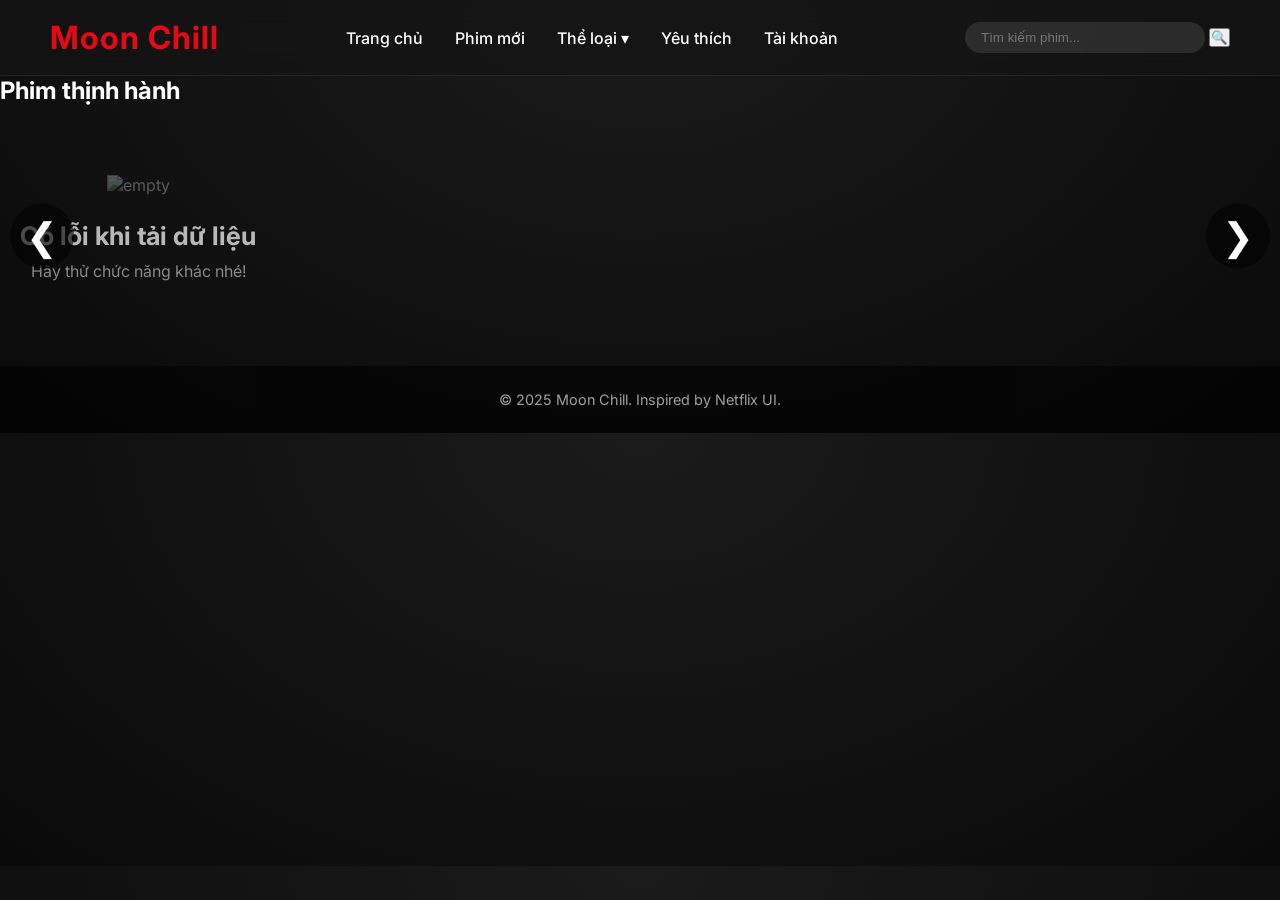
==== commit a292d672: "Add files via upload" ====
--- a/index.html
+++ b/index.html
@@ -4,133 +4,146 @@
   <meta charset="utf-8"/>
   <meta name="viewport" content="width=device-width, initial-scale=1"/>
   <title>Moon Chill - Xem phim trực tuyến</title>
-  <link href="https://fonts.googleapis.com/css2?family=Roboto:wght@300;400;700&display=swap" rel="stylesheet">
+  <link href="https://fonts.googleapis.com/css2?family=Inter:wght@300;400;600;700&display=swap" rel="stylesheet">
   <style>
     :root {
-      --bg: #111;
+      --bg: #0f0f0f;
       --accent: #e50914;
-      --text: #fff;
+      --text: #ffffff;
       --glass: rgba(20, 20, 20, 0.7);
+      --radius: 16px;
+      --transition: .4s cubic-bezier(.25,.8,.25,1);
     }
     *{box-sizing:border-box;margin:0;padding:0}
-    body{background:var(--bg);color:var(--text);font-family:'Roboto',sans-serif;overflow-x:hidden}
-    a{color:var(--text);text-decoration:none}
-    section{padding:50px 30px;position:relative}
-    section h2{margin-bottom:25px;font-size:2rem;font-weight:700;letter-spacing:.5px}
-
-    /* HEADER */
+    body{
+      background:radial-gradient(ellipse at top, #1b1b1b 0%, #0a0a0a 100%);
+      color:var(--text);
+      font-family:'Inter',sans-serif;
+      overflow-x:hidden;
+      animation:fadeIn .8s;
+    }
+    @keyframes fadeIn{from{opacity:0}to{opacity:1}}
+    a{color:var(--text);text-decoration:none;transition:var(--transition)}
+
+    /* HEADER - GLASS */
     header{
       display:flex;justify-content:space-between;align-items:center;
-      padding:15px 40px;background:var(--glass);backdrop-filter:blur(10px);
+      padding:18px 50px;background:var(--glass);backdrop-filter:blur(12px);
       position:sticky;top:0;z-index:1000;border-bottom:1px solid rgba(255,255,255,.08)
     }
     header .logo{font-size:2rem;font-weight:700;color:var(--accent);letter-spacing:1px}
-    header nav a{margin:0 12px;font-size:1rem;transition:.3s}
+    header nav a{margin:0 14px;font-size:1rem;font-weight:500}
     header nav a:hover{color:var(--accent);transform:scale(1.05)}
-    header .search-bar{display:flex;align-items:center}
+    header .search-bar{display:flex;align-items:center;gap:8px}
     header .search-bar input{
-      padding:8px 14px;border-radius:25px;border:none;outline:none;width:220px;background:rgba(255,255,255,.1);color:#fff;transition:.3s
-    }
-    header .search-bar input:focus{background:rgba(255,255,255,.2);width:250px}
-    header .mobile-menu-btn{display:none;font-size:2rem;cursor:pointer}
-
-    /* HERO */
+      padding:8px 16px;border-radius:25px;border:none;outline:none;width:240px;
+      background:rgba(255,255,255,.1);color:#fff;transition:var(--transition)
+    }
+    header .search-bar input:focus{background:rgba(255,255,255,.2);width:280px}
+    header .mobile-menu-btn{display:none;font-size:2.2rem;cursor:pointer}
+
+    /* HERO - CINEMATIC */
     .hero{
-      position:relative;height:80vh;background-size:cover;background-position:center;
-      display:flex;align-items:center;justify-content:flex-start;padding:60px;
+      position:relative;height:85vh;background-size:cover;background-position:center;
+      display:flex;align-items:center;justify-content:flex-start;padding:70px;
       animation:heroZoom 25s ease-in-out infinite alternate
     }
     @keyframes heroZoom{0%{transform:scale(1)}100%{transform:scale(1.08)}}
     .hero::before{
       content:'';position:absolute;inset:0;background:linear-gradient(90deg,rgba(0,0,0,.9) 30%,transparent)
     }
-    .hero-content{position:relative;max-width:600px}
-    .hero-label{color:var(--accent);font-weight:700;margin-bottom:.5rem;font-size:1.1rem;letter-spacing:2px}
-    .hero h1{font-size:3.5rem;margin-bottom:1rem;line-height:1.1}
-    .hero p{margin-bottom:1.5rem;line-height:1.6;font-size:1.1rem;opacity:.9}
-    .btn-group{display:flex;gap:1rem;margin-top:1.5rem}
+    .hero-content{position:relative;max-width:650px}
+    .hero-label{color:var(--accent);font-weight:700;margin-bottom:.5rem;font-size:1.2rem;letter-spacing:2px}
+    .hero h1{font-size:3.8rem;margin-bottom:1rem;line-height:1.1}
+    .hero p{margin-bottom:1.5rem;line-height:1.7;font-size:1.1rem;opacity:.9}
+    .btn-group{display:flex;gap:1rem;margin-top:1.5rem;flex-wrap:wrap}
     .btn-group button{
-      padding:.8rem 1.8rem;font-size:1rem;border:none;border-radius:30px;cursor:pointer;font-weight:700;transition:.3s
+      padding:.9rem 2rem;font-size:1rem;border:none;border-radius:30px;cursor:pointer;font-weight:600;transition:var(--transition)
     }
     #playButton{background:var(--accent);color:#fff}
     #playButton:hover{background:#f40612;transform:scale(1.05)}
-    #watchButton{background:rgba(255,255,255,.2);color:#fff;backdrop-filter:blur(5px)}
-    #watchButton:hover{background:rgba(255,255,255,.3);transform:scale(1.05)}
-    .add-list{background:rgba(255,255,255,.1);color:#fff;margin-top:1rem;padding:.6rem 1.4rem;border:1px solid rgba(255,255,255,.3);border-radius:25px;cursor:pointer;transition:.3s}
+    #watchButton{background:rgba(255,255,255,.15);color:#fff;backdrop-filter:blur(5px)}
+    #watchButton:hover{background:rgba(255,255,255,.25);transform:scale(1.05)}
+    .add-list{
+      background:rgba(255,255,255,.1);color:#fff;margin-top:1rem;padding:.7rem 1.6rem;
+      border:1px solid rgba(255,255,255,.3);border-radius:25px;cursor:pointer;transition:var(--transition)
+    }
     .add-list:hover{background:rgba(255,255,255,.2);transform:scale(1.05)}
 
-    /* SLIDER */
+    /* SLIDER - POSTER HOVER */
     .slider-container{position:relative}
     .movie-row{
-      display:flex;gap:12px;overflow-x:auto;scroll-behavior:smooth;padding-bottom:15px
+      display:flex;gap:14px;overflow-x:auto;scroll-behavior:smooth;padding-bottom:15px
     }
     .movie-row::-webkit-scrollbar{display:none}
     .movie{
-      flex:0 0 auto;position:relative;border-radius:8px;overflow:hidden;
-      transition:transform .4s,box-shadow .4s
-    }
-    .movie img{height:220px;border-radius:8px;display:block}
-    .movie:hover{transform:scale(1.12) translateY(-5px);box-shadow:0 10px 30px rgba(229,9,20,.5)}
+      flex:0 0 auto;position:relative;border-radius:var(--radius);overflow:hidden;
+      transition:var(--transition)
+    }
+    .movie img{height:230px;border-radius:var(--radius);display:block;transition:var(--transition)}
+    .movie::after{
+      content:'▶';position:absolute;top:50%;left:50%;transform:translate(-50%,-50%) scale(1.5);
+      font-size:2.5rem;color:#fff;opacity:0;transition:opacity .3s,transform .3s;
+      pointer-events:none
+    }
+    .movie:hover{transform:scale(1.12) translateY(-5px);box-shadow:0 12px 40px rgba(229,9,20,.55)}
+    .movie:hover::after{opacity:1;transform:translate(-50%,-50%) scale(1)}
     .slider-btn{
       position:absolute;top:50%;transform:translateY(-50%);
-      background:rgba(0,0,0,.6);border:none;color:#fff;font-size:2.2rem;
-      padding:8px 14px;cursor:pointer;border-radius:50%;z-index:10;transition:.3s
+      background:rgba(0,0,0,.6);border:none;color:#fff;font-size:2.4rem;
+      padding:10px 16px;cursor:pointer;border-radius:50%;z-index:10;transition:var(--transition)
     }
     .slider-btn:hover{background:rgba(0,0,0,.8);transform:translateY(-50%) scale(1.1)}
     .slider-btn.left{left:10px}
     .slider-btn.right{right:10px}
 
-    /* SKELETON LOADING */
+    /* SKELETON & EMPTY */
     .skeleton{
       background:linear-gradient(90deg,#222 25%,#333 50%,#222 75%);
       background-size:200% 100%;animation:shine 1.5s infinite;
-      height:220px;width:147px;border-radius:8px
+      height:230px;width:154px;border-radius:var(--radius)
     }
     @keyframes shine{0%{background-position:-200%}100%{background-position:200%}}
-
-    /* EMPTY STATE */
     .empty{
-      text-align:center;padding:60px 20px
+      text-align:center;padding:70px 20px
     }
     .empty img{
-      width:180px;opacity:.3;margin-bottom:20px
+      width:200px;opacity:.3;margin-bottom:25px
     }
     .empty h3{
-      font-size:1.5rem;margin-bottom:10px;opacity:.7
+      font-size:1.6rem;margin-bottom:10px;opacity:.7
     }
     .empty p{
       opacity:.5
     }
 
-    /* POPUP TRAILER */
+    /* POPUP TRAILER - GLASS */
     .popup{
       display:none;position:fixed;inset:0;background:rgba(0,0,0,.85);
       justify-content:center;align-items:center;z-index:2000;backdrop-filter:blur(5px)
     }
     .popup-content{
-      position:relative;width:90%;max-width:900px;border-radius:12px;overflow:hidden;
-      box-shadow:0 0 40px rgba(0,0,0,.8)
+      position:relative;width:90%;max-width:900px;border-radius:var(--radius);overflow:hidden;
+      box-shadow:0 0 50px rgba(0,0,0,.8)
     }
     .popup .close-btn{
-      position:absolute;top:15px;right:20px;font-size:2.5rem;cursor:pointer;color:#fff;z-index:2
-    }
-
-    /* DROPDOWN THỂ LOẠI - GLASS */
+      position:absolute;top:15px;right:20px;font-size:2.8rem;cursor:pointer;color:#fff;z-index:2
+    }
+
+    /* DROPDOWN - GLASS */
     .dropdown{position:relative;display:inline-block}
     .dropdown-content{
       display:none;position:absolute;background:var(--glass);backdrop-filter:blur(10px);
-      min-width:180px;z-index:1;border-radius:8px;border:1px solid rgba(255,255,255,.1);overflow:hidden
+      min-width:180px;z-index:1;border-radius:var(--radius);border:1px solid rgba(255,255,255,.1);overflow:hidden
     }
     .dropdown-content a{
-      color:#fff;padding:12px 18px;display:block;font-size:.95rem;transition:.2s
+      color:#fff;padding:12px 18px;display:block;font-size:.95rem;transition:var(--transition)
     }
     .dropdown-content a:hover{background:rgba(255,255,255,.1)}
     .dropdown:hover .dropdown-content{display:block}
 
-    /* TRANSITION SECTION */
-    .section-fade{
-      animation:fadeIn .6s ease-in-out
-    }
+    /* SECTION TRANSITION */
+    .section-fade{animation:fadeIn .6s ease-in-out}
     @keyframes fadeIn{from{opacity:0;transform:translateY(20px)}to{opacity:1;transform:translateY(0)}}
 
     /* FOOTER */
@@ -145,7 +158,7 @@
       header nav.active{display:flex}
       header .mobile-menu-btn{display:block}
       .hero{padding:40px 20px;height:60vh}
-      .hero h1{font-size:2.2rem}
+      .hero h1{font-size:2.5rem}
       section{padding:35px 20px}
     }
   </style>
